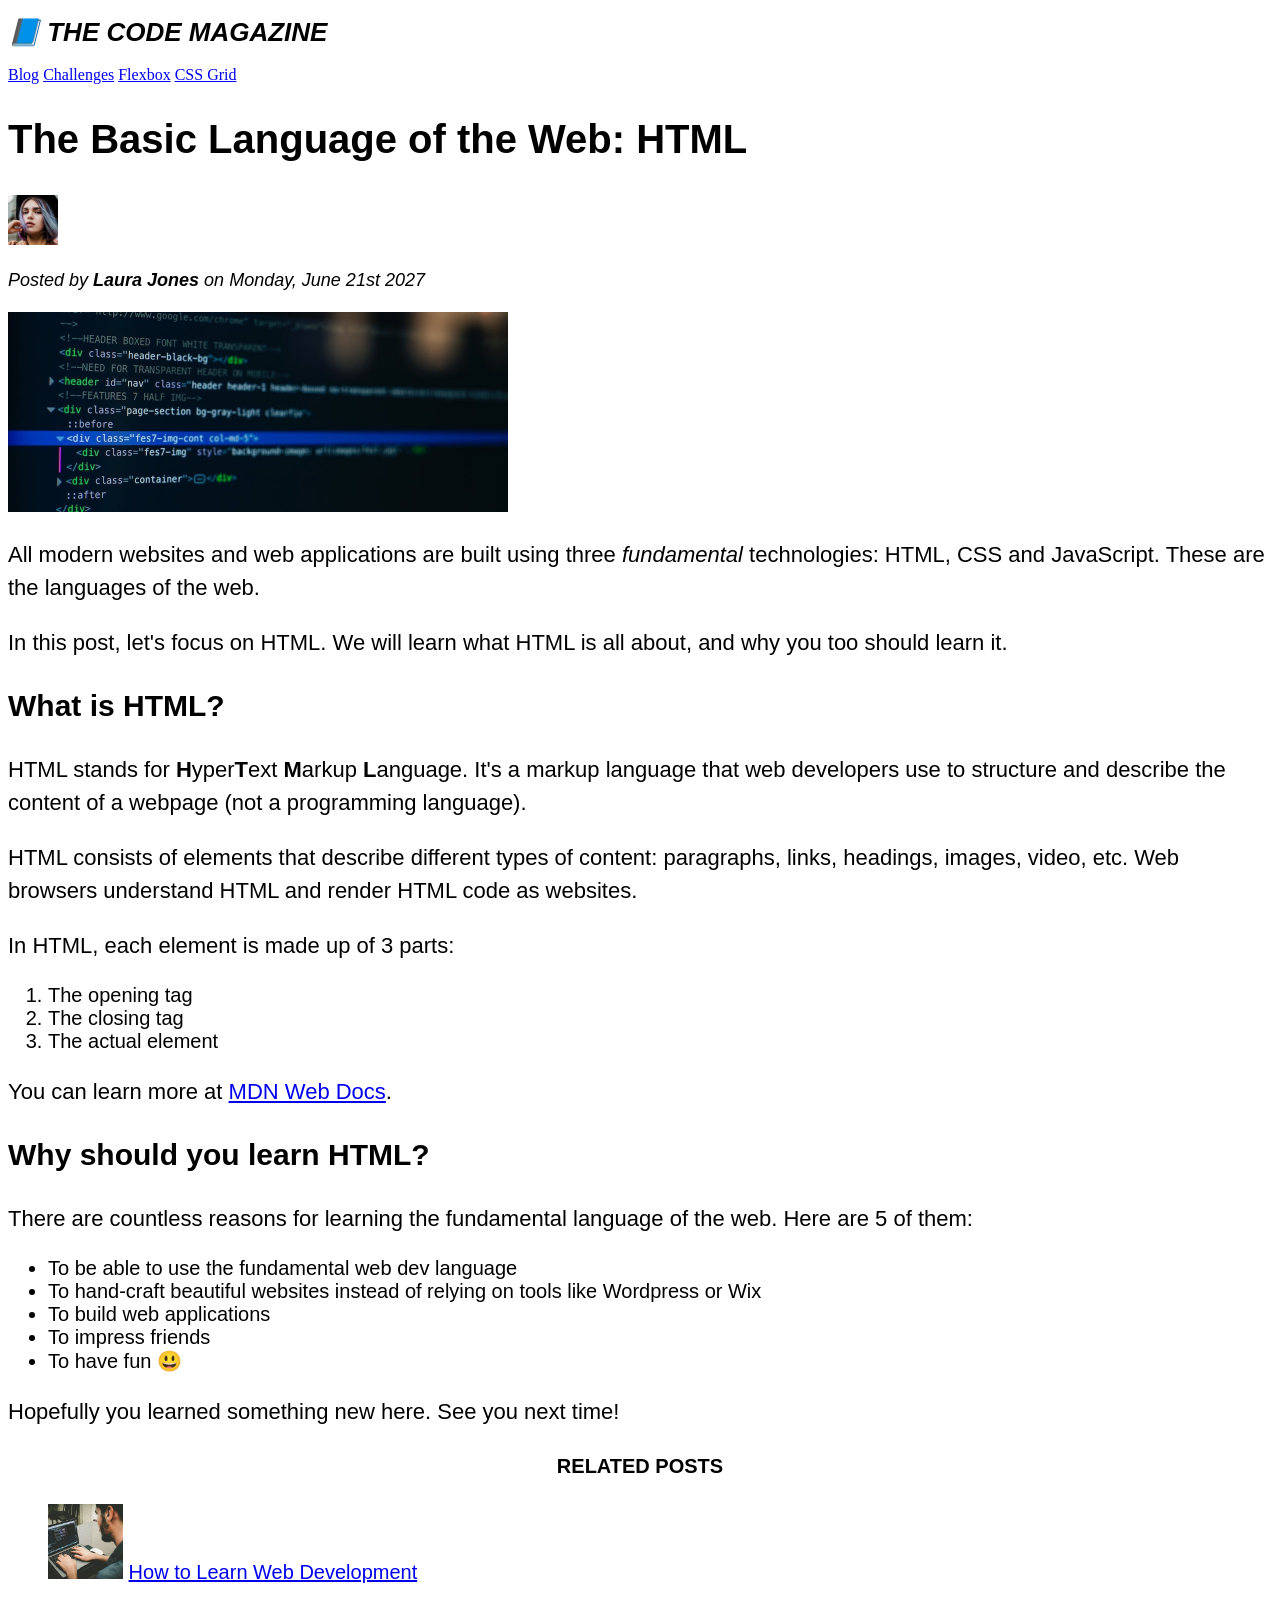
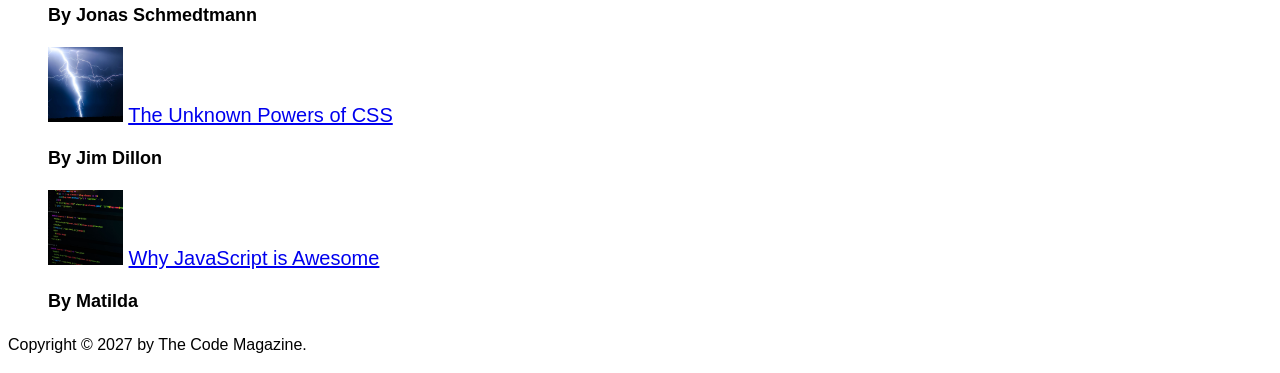
==== 03_CSS_Fundamentals/index.html @ a9c7b383 "Finished classes and id selectors" ====
<!DOCTYPE html>
<html lang="en">
    <head>
        <meta charset="UTF-8" />
        <title>The Basic Language of the Web: HTML</title>
    </head>

    <link rel="stylesheet" href="style.css" />

    <body>
        <header>
            <h1>📘 The Code Magazine</h1>

            <nav>
                <a href="blog.html">Blog</a>
                <a href="#">Challenges</a>
                <a href="#">Flexbox</a>
                <a href="#">CSS Grid</a>
            </nav>
        </header>

        <article>
            <header>
                <h2>The Basic Language of the Web: HTML</h2>

                <img
                    src="img/laura-jones.jpg"
                    alt="Headshot of Laura Jones"
                    height="50"
                    width="50"
                />

                <p id="author">
                    Posted by <strong>Laura Jones</strong> on Monday, June 21st
                    2027
                </p>

                <img
                    src="img/post-img.jpg"
                    alt="HTML code on a screen"
                    width="500"
                    height="200"
                />
            </header>

            <p>
                All modern websites and web applications are built using three
                <em>fundamental</em>
                technologies: HTML, CSS and JavaScript. These are the languages
                of the web.
            </p>

            <p>
                In this post, let's focus on HTML. We will learn what HTML is
                all about, and why you too should learn it.
            </p>

            <h3>What is HTML?</h3>
            <p>
                HTML stands for <strong>H</strong>yper<strong>T</strong>ext
                <strong>M</strong>arkup <strong>L</strong>anguage. It's a markup
                language that web developers use to structure and describe the
                content of a webpage (not a programming language).
            </p>
            <p>
                HTML consists of elements that describe different types of
                content: paragraphs, links, headings, images, video, etc. Web
                browsers understand HTML and render HTML code as websites.
            </p>
            <p>In HTML, each element is made up of 3 parts:</p>

            <ol>
                <li>The opening tag</li>
                <li>The closing tag</li>
                <li>The actual element</li>
            </ol>

            <p>
                You can learn more at
                <a
                    href="https://developer.mozilla.org/en-US/docs/Web/HTML"
                    target="_blank"
                    >MDN Web Docs</a
                >.
            </p>

            <h3>Why should you learn HTML?</h3>

            <p>
                There are countless reasons for learning the fundamental
                language of the web. Here are 5 of them:
            </p>

            <ul>
                <li>To be able to use the fundamental web dev language</li>
                <li>
                    To hand-craft beautiful websites instead of relying on tools
                    like Wordpress or Wix
                </li>
                <li>To build web applications</li>
                <li>To impress friends</li>
                <li>To have fun 😃</li>
            </ul>

            <p>Hopefully you learned something new here. See you next time!</p>
        </article>

        <aside>
            <h4>Related posts</h4>

            <ul class="related">
                <li>
                    <img
                        src="img/related-1.jpg"
                        alt="Person programming"
                        width="75"
                        height="75"
                    />
                    <a href="#">How to Learn Web Development</a>
                    <p class="related-author">By Jonas Schmedtmann</p>
                </li>
                <li>
                    <img
                        src="img/related-2.jpg"
                        alt="Lightning"
                        width="75"
                        height="75"
                    />
                    <a href="#">The Unknown Powers of CSS</a>
                    <p class="related-author">By Jim Dillon</p>
                </li>
                <li>
                    <img
                        src="img/related-3.jpg"
                        alt="JavaScript code on a screen"
                        width="75"
                        height="75"
                    />
                    <a href="#">Why JavaScript is Awesome</a>
                    <p class="related-author">By Matilda</p>
                </li>
            </ul>
        </aside>

        <footer>
            <p id="copy-right">Copyright &copy; 2027 by The Code Magazine.</p>
        </footer>
    </body>
</html>
---- 03_CSS_Fundamentals/style.css ----
h1,
h2,
h3,
h4,
p,
li {
    font-family: sans-serif;
}

h1 {
    font-size: 26px;
    text-transform: uppercase;
    font-style: italic;
}

h2 {
    font-size: 40px;
}

h3 {
    font-size: 30px;
}

h4 {
    font-size: 20px;
    text-transform: uppercase;
    text-align: center;
}

p {
    font-size: 22px;
    line-height: 1.5;
}

li {
    font-size: 20px;
}

/* footer p {
    font-size: 16px;
} */

#author {
    font-style: italic;
    font-size: 18px;
}

#copy-right {
    font-size: 16px;
}

.related-author {
    font-size: 18px;
    font-weight: bold;
}

.related {
    list-style: none;
}
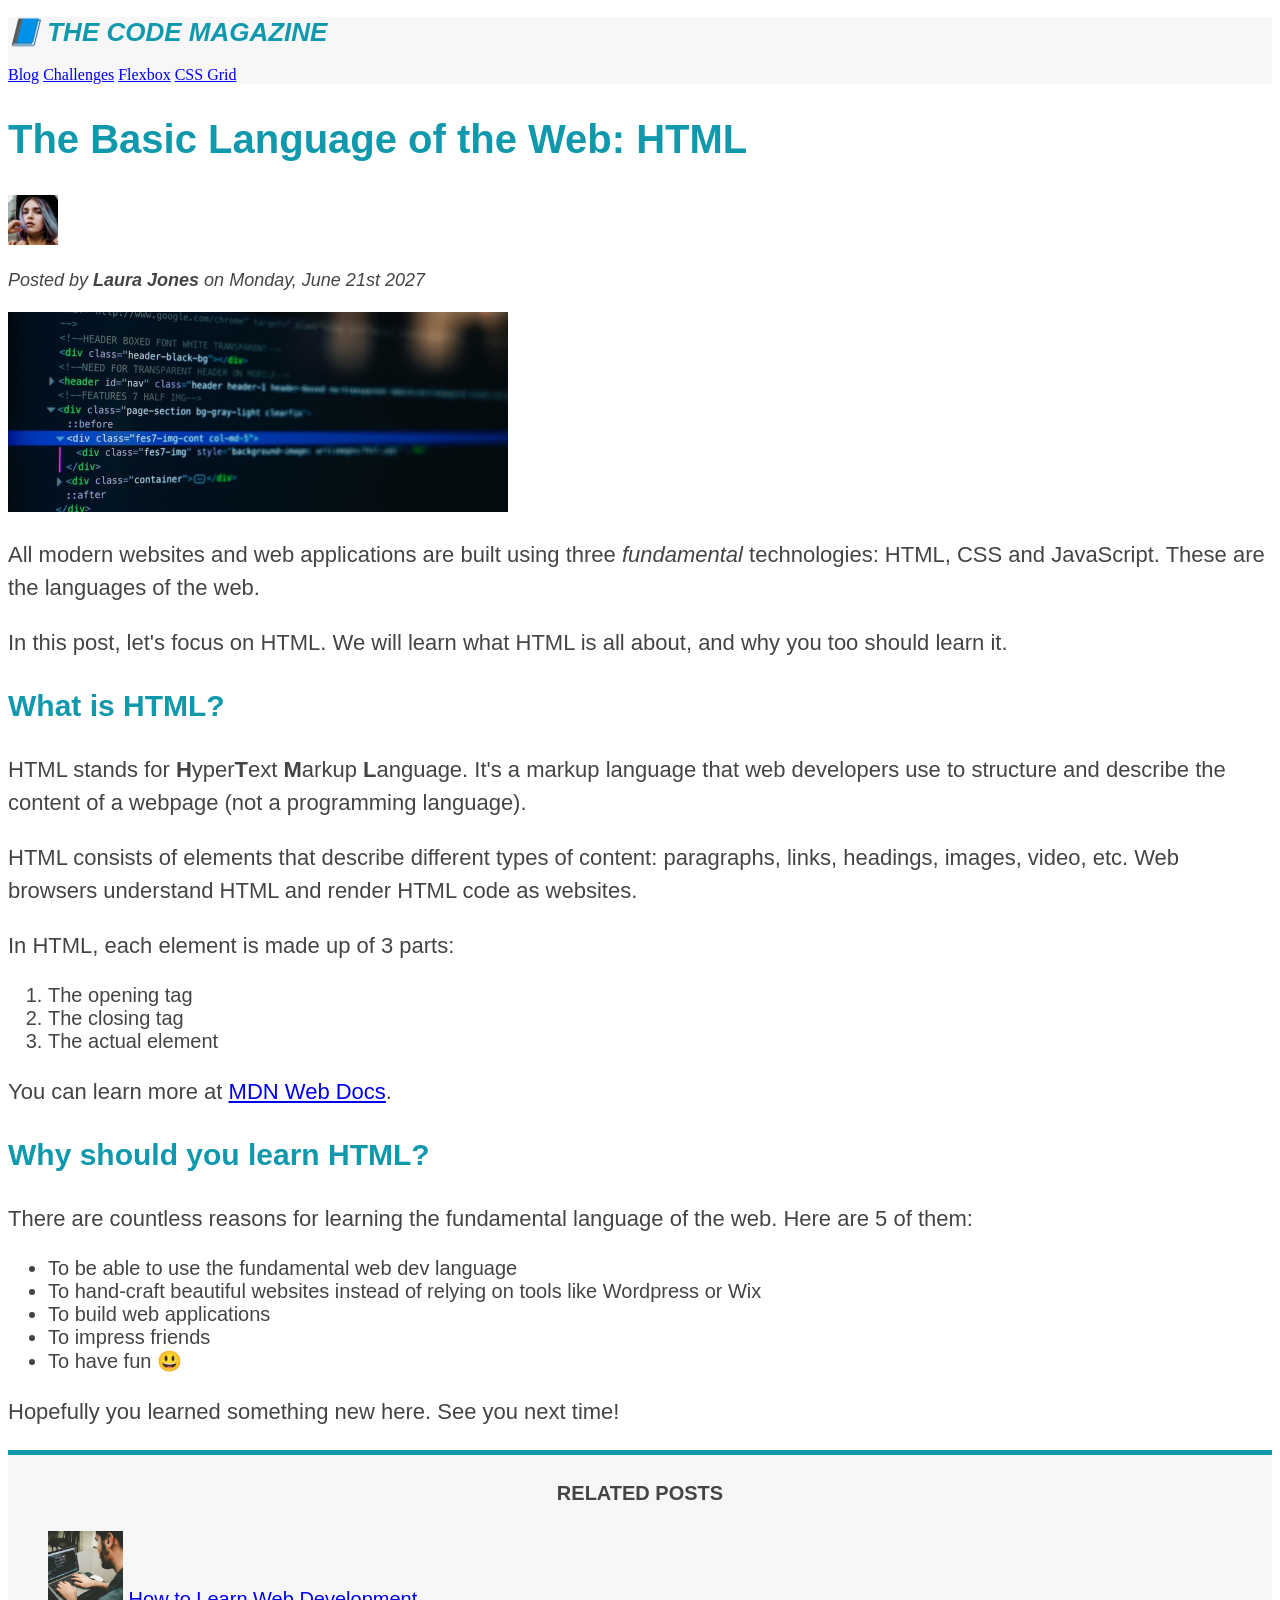
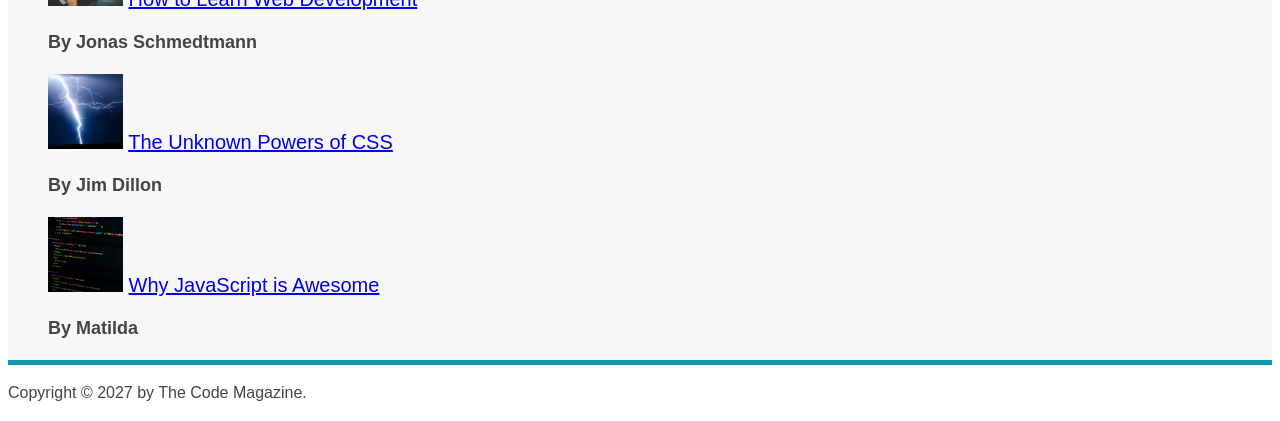
==== commit 7d785c40: "Finished Colors" ====
--- a/03_CSS_Fundamentals/index.html
+++ b/03_CSS_Fundamentals/index.html
@@ -8,7 +8,7 @@
     <link rel="stylesheet" href="style.css" />
 
     <body>
-        <header>
+        <header class="main-header">
             <h1>📘 The Code Magazine</h1>
 
             <nav>
--- a/03_CSS_Fundamentals/style.css
+++ b/03_CSS_Fundamentals/style.css
@@ -5,6 +5,13 @@
 p,
 li {
     font-family: sans-serif;
+    color: #444;
+}
+
+h1,
+h2,
+h3 {
+    color: #1098ad;
 }
 
 h1 {
@@ -57,3 +64,13 @@
 .related {
     list-style: none;
 }
+
+.main-header {
+    background-color: #f7f7f7;
+}
+
+aside {
+    background-color: #f7f7f7;
+    border-top: 5px solid #1098ad;
+    border-bottom: 5px solid #1098ad;
+}
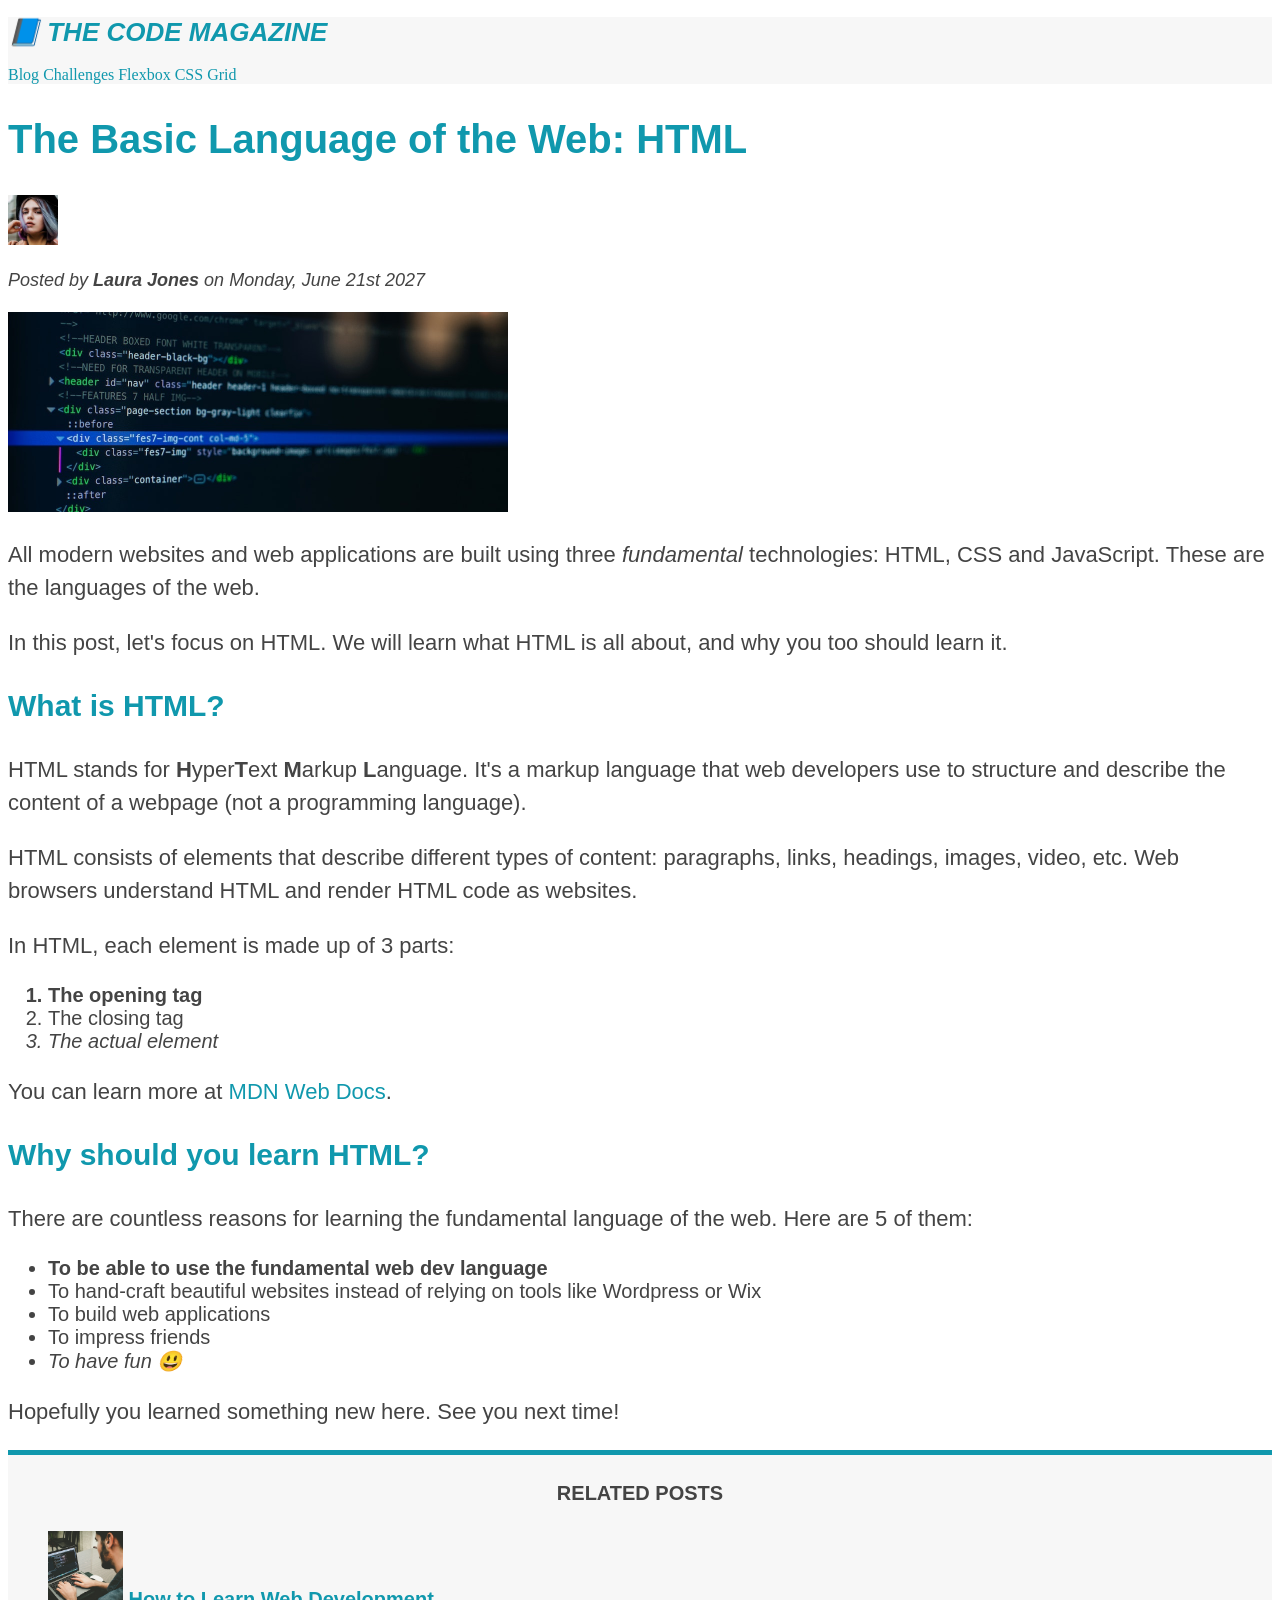
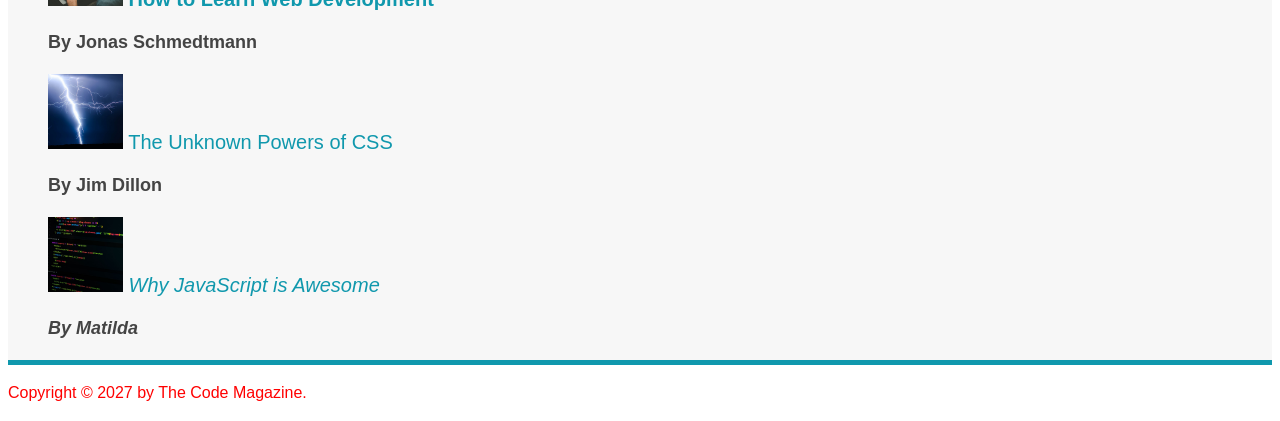
==== commit 90df39a7: "Finished Conflicting selectors" ====
--- a/03_CSS_Fundamentals/index.html
+++ b/03_CSS_Fundamentals/index.html
@@ -143,7 +143,9 @@
         </aside>
 
         <footer>
-            <p id="copy-right">Copyright &copy; 2027 by The Code Magazine.</p>
+            <p id="copy-right" class="copy-right text">
+                Copyright &copy; 2027 by The Code Magazine.
+            </p>
         </footer>
     </body>
 </html>
--- a/03_CSS_Fundamentals/style.css
+++ b/03_CSS_Fundamentals/style.css
@@ -74,3 +74,55 @@
     border-top: 5px solid #1098ad;
     border-bottom: 5px solid #1098ad;
 }
+
+li:first-child {
+    font-weight: bold;
+}
+
+li:last-child {
+    font-style: italic;
+}
+
+/* li:nth-child(2) {
+    color: red;
+} */
+
+/* Misconception: This wont work because p is not the first child of article */
+article p:first-child {
+    color: red;
+}
+
+/* Styling Links */
+a:link {
+    color: #1098ad;
+    text-decoration: none;
+}
+
+a:visited {
+    color: #1098ad;
+}
+
+a:hover {
+    color: orangered;
+    font-weight: bold;
+    text-decoration: underline orangered;
+}
+
+a:active {
+    font-style: italic;
+}
+
+/* Resolving Conflicts */
+#copy-right {
+    color: red;
+}
+.copy-right {
+    color: blue;
+}
+.text {
+    color: yellow;
+}
+
+footer p {
+    color: green;
+}
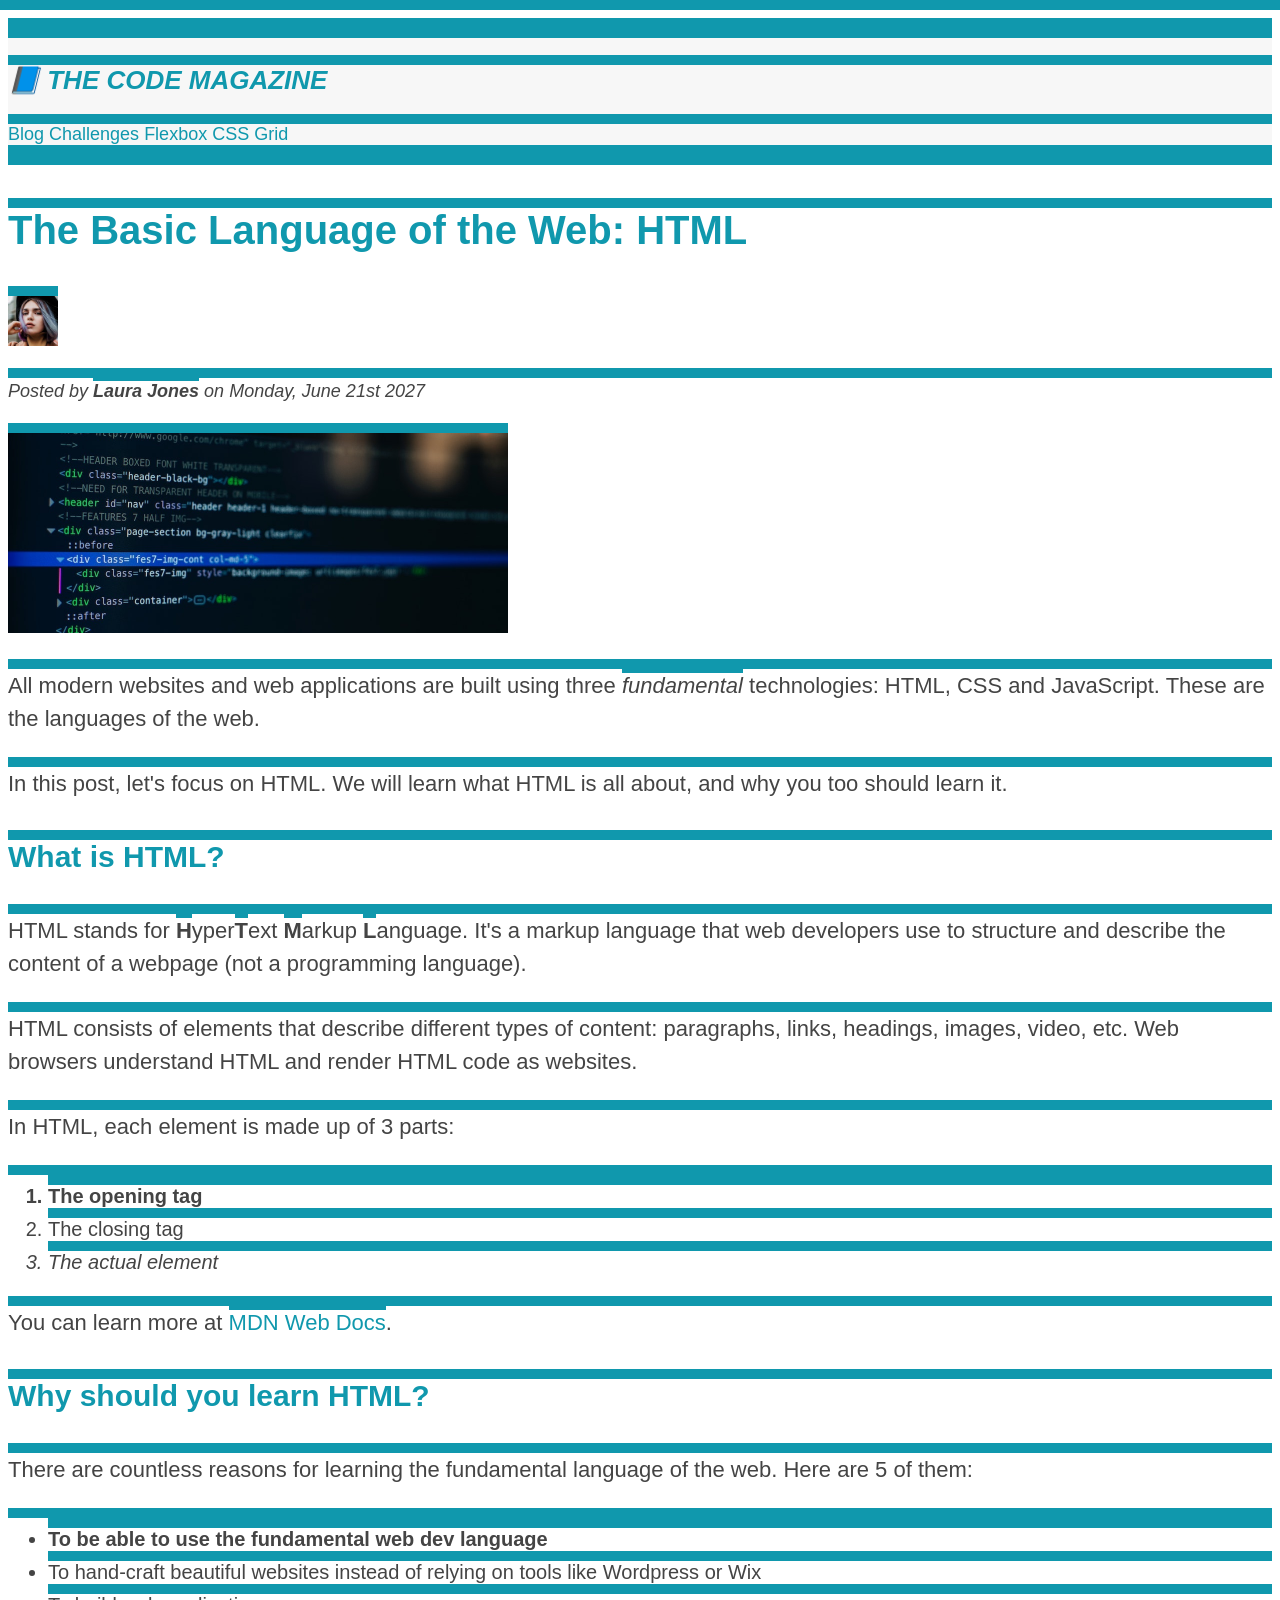
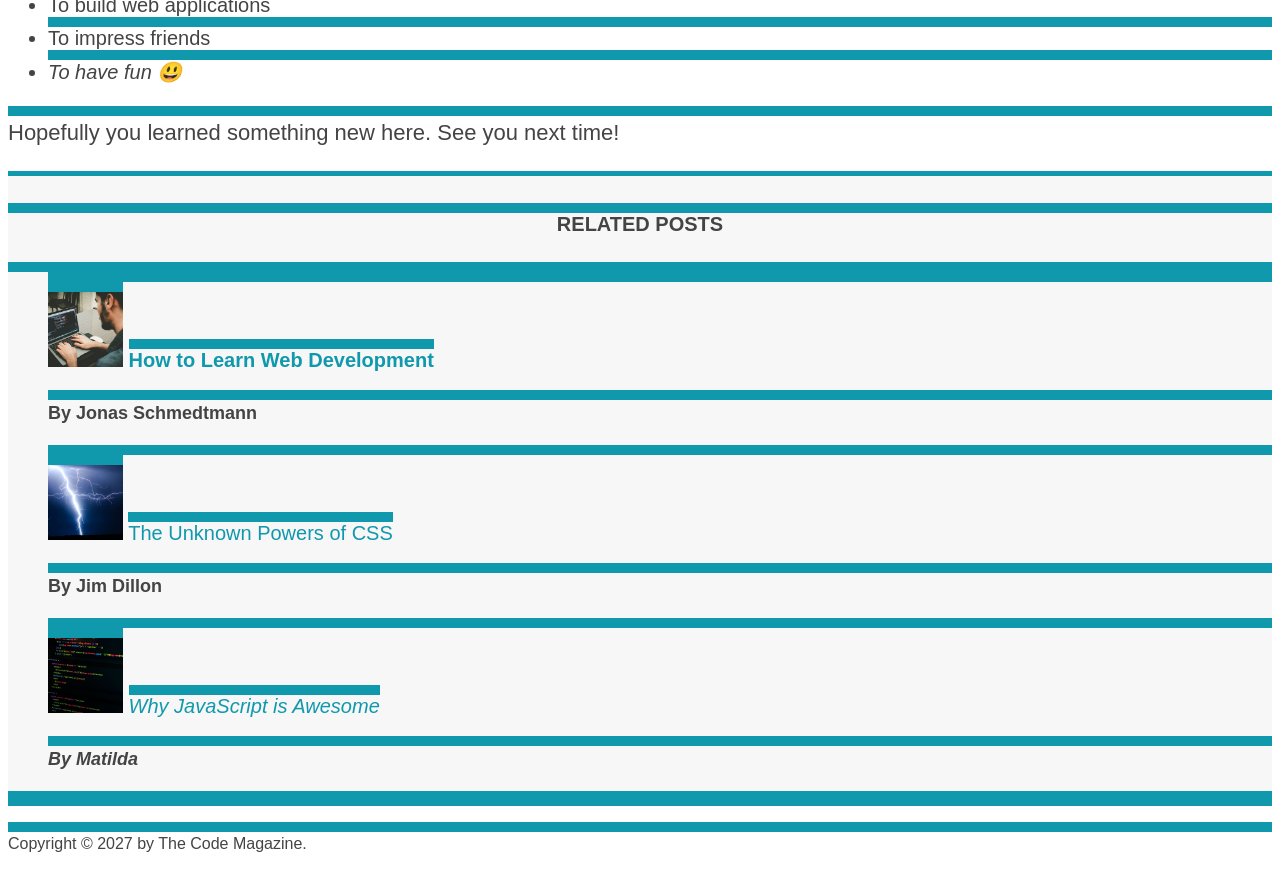
==== commit dda1e5e9: "Finished inheritance" ====
--- a/03_CSS_Fundamentals/index.html
+++ b/03_CSS_Fundamentals/index.html
@@ -12,6 +12,7 @@
             <h1>📘 The Code Magazine</h1>
 
             <nav>
+                <!-- <strong>This is the navigation</strong> -->
                 <a href="blog.html">Blog</a>
                 <a href="#">Challenges</a>
                 <a href="#">Flexbox</a>
--- a/03_CSS_Fundamentals/style.css
+++ b/03_CSS_Fundamentals/style.css
@@ -1,11 +1,11 @@
-h1,
-h2,
-h3,
-h4,
-p,
-li {
+* {
+    border-top: 10px solid #1098ad;
+}
+
+body {
+    color: #444;
     font-family: sans-serif;
-    color: #444;
+    border-top: 10px solid #1098ad;
 }
 
 h1,
@@ -113,7 +113,7 @@
 }
 
 /* Resolving Conflicts */
-#copy-right {
+/* #copy-right {
     color: red;
 }
 .copy-right {
@@ -124,5 +124,14 @@
 }
 
 footer p {
-    color: green;
+    color: green !important;
+} */
+
+/* nav a:link,
+nav p {
+    font-size: 18px;
+} */
+
+nav {
+    font-size: 18px;
 }
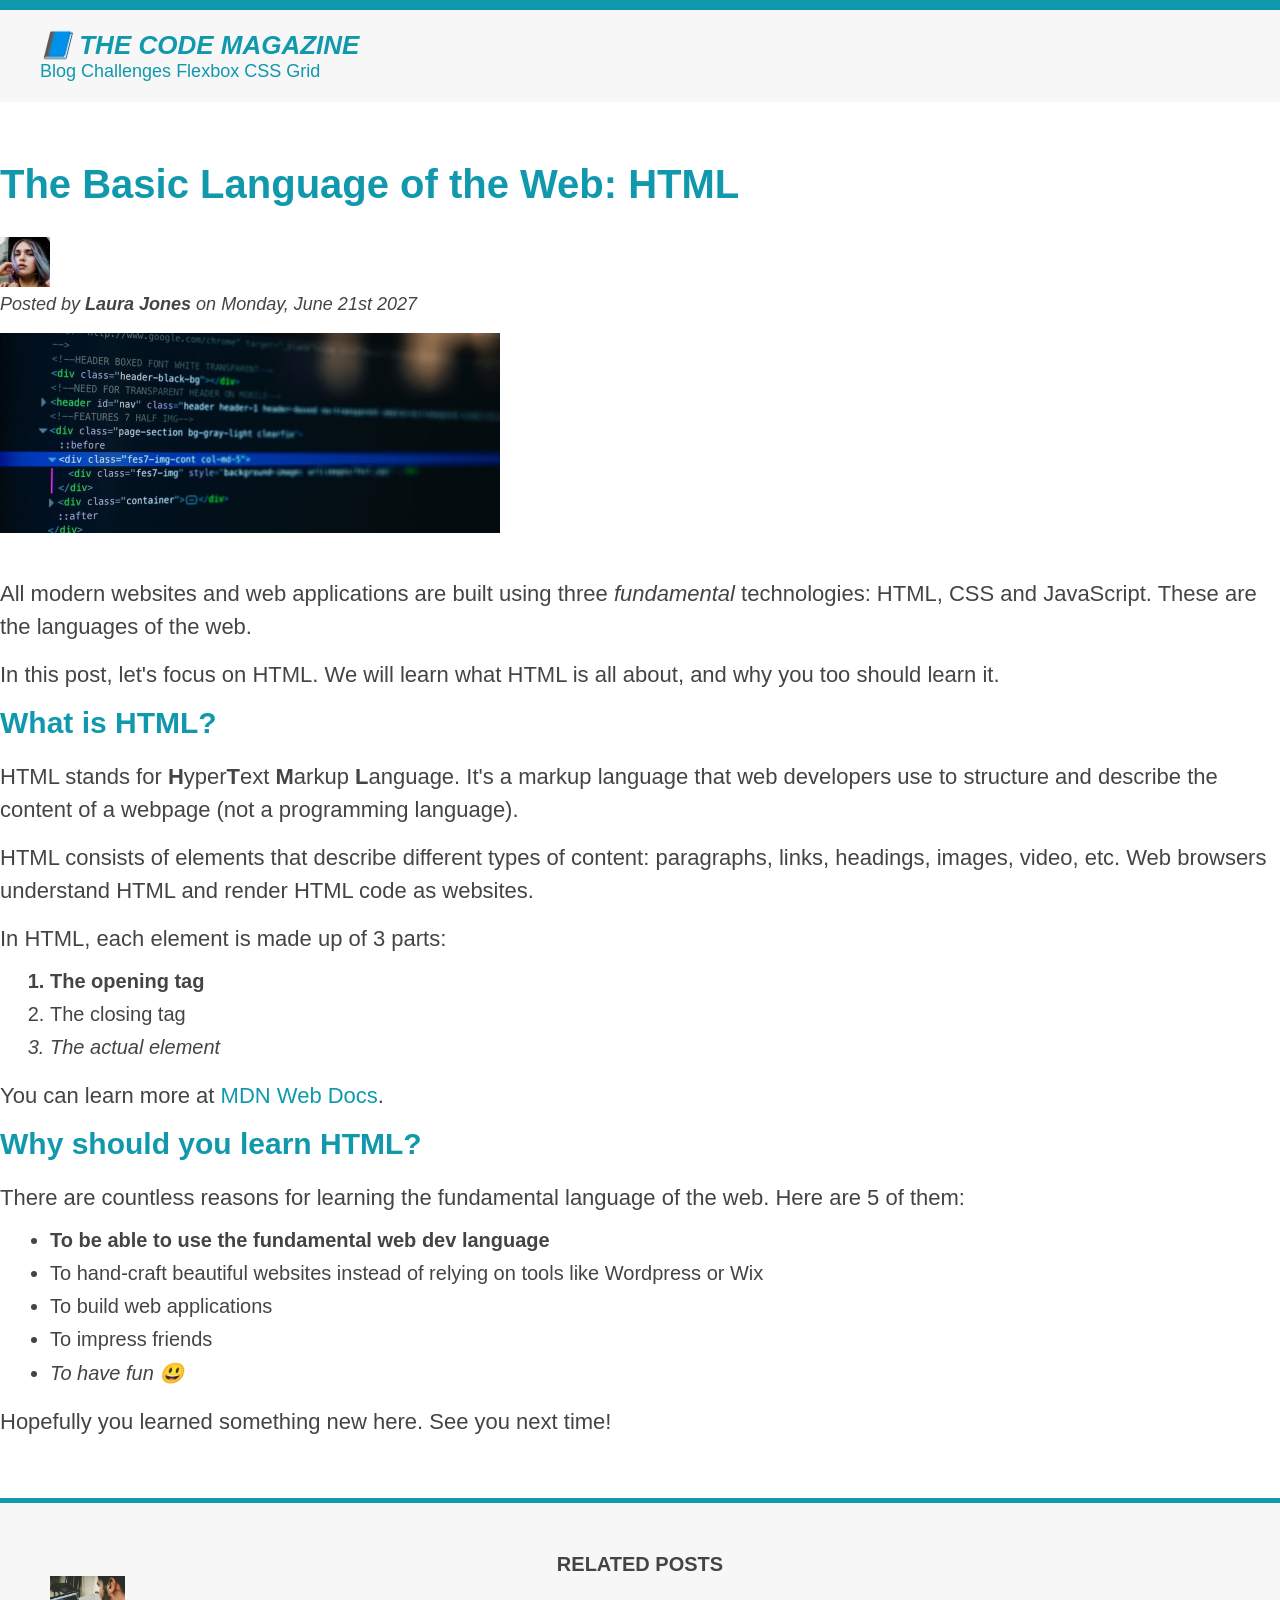
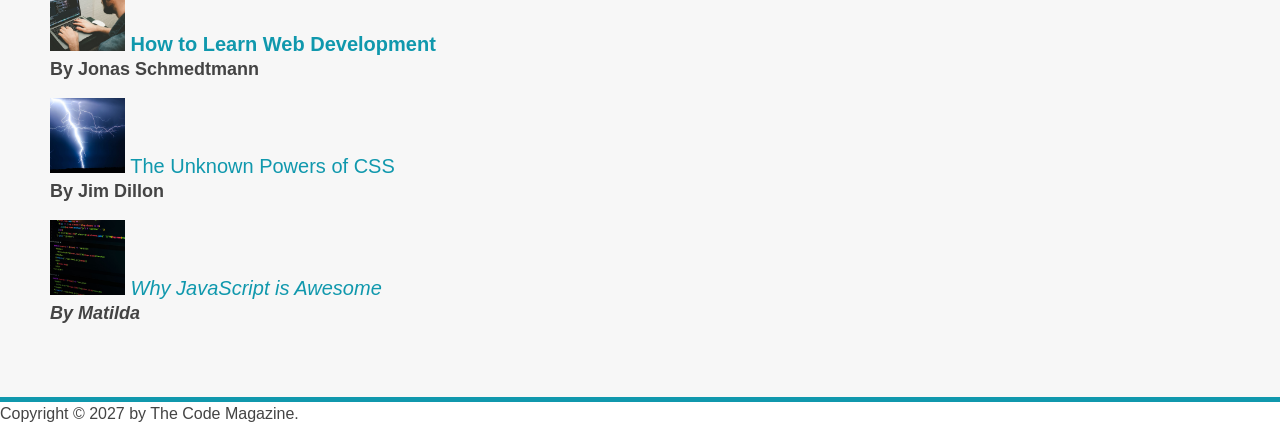
==== commit 2fd6b91d: "Formatted page - margins and paddings" ====
--- a/03_CSS_Fundamentals/index.html
+++ b/03_CSS_Fundamentals/index.html
@@ -21,7 +21,7 @@
         </header>
 
         <article>
-            <header>
+            <header class="post-header">
                 <h2>The Basic Language of the Web: HTML</h2>
 
                 <img
--- a/03_CSS_Fundamentals/style.css
+++ b/03_CSS_Fundamentals/style.css
@@ -1,11 +1,38 @@
 * {
-    border-top: 10px solid #1098ad;
+    /* border-top: 10px solid #1098ad; */
+    margin: 0;
+    padding: 0;
 }
 
 body {
     color: #444;
     font-family: sans-serif;
     border-top: 10px solid #1098ad;
+}
+
+.main-header {
+    background-color: #f7f7f7;
+    padding: 20px 40px;
+    margin-bottom: 60px;
+}
+
+nav {
+    font-size: 18px;
+}
+
+article {
+    margin-bottom: 60px;
+}
+
+.post-header {
+    margin-bottom: 40px;
+}
+
+aside {
+    background-color: #f7f7f7;
+    border-top: 5px solid #1098ad;
+    border-bottom: 5px solid #1098ad;
+    padding: 50px 0;
 }
 
 h1,
@@ -22,10 +49,12 @@
 
 h2 {
     font-size: 40px;
+    margin-bottom: 30px;
 }
 
 h3 {
     font-size: 30px;
+    margin-bottom: 20px;
 }
 
 h4 {
@@ -37,10 +66,22 @@
 p {
     font-size: 22px;
     line-height: 1.5;
+    margin-bottom: 15px;
+}
+
+ul,
+ol {
+    margin-left: 50px;
+    margin-bottom: 20px;
 }
 
 li {
     font-size: 20px;
+    margin-bottom: 10px;
+}
+
+li:last-child {
+    margin-bottom: 0;
 }
 
 /* footer p {
@@ -63,16 +104,6 @@
 
 .related {
     list-style: none;
-}
-
-.main-header {
-    background-color: #f7f7f7;
-}
-
-aside {
-    background-color: #f7f7f7;
-    border-top: 5px solid #1098ad;
-    border-bottom: 5px solid #1098ad;
 }
 
 li:first-child {
@@ -131,7 +162,3 @@
 nav p {
     font-size: 18px;
 } */
-
-nav {
-    font-size: 18px;
-}
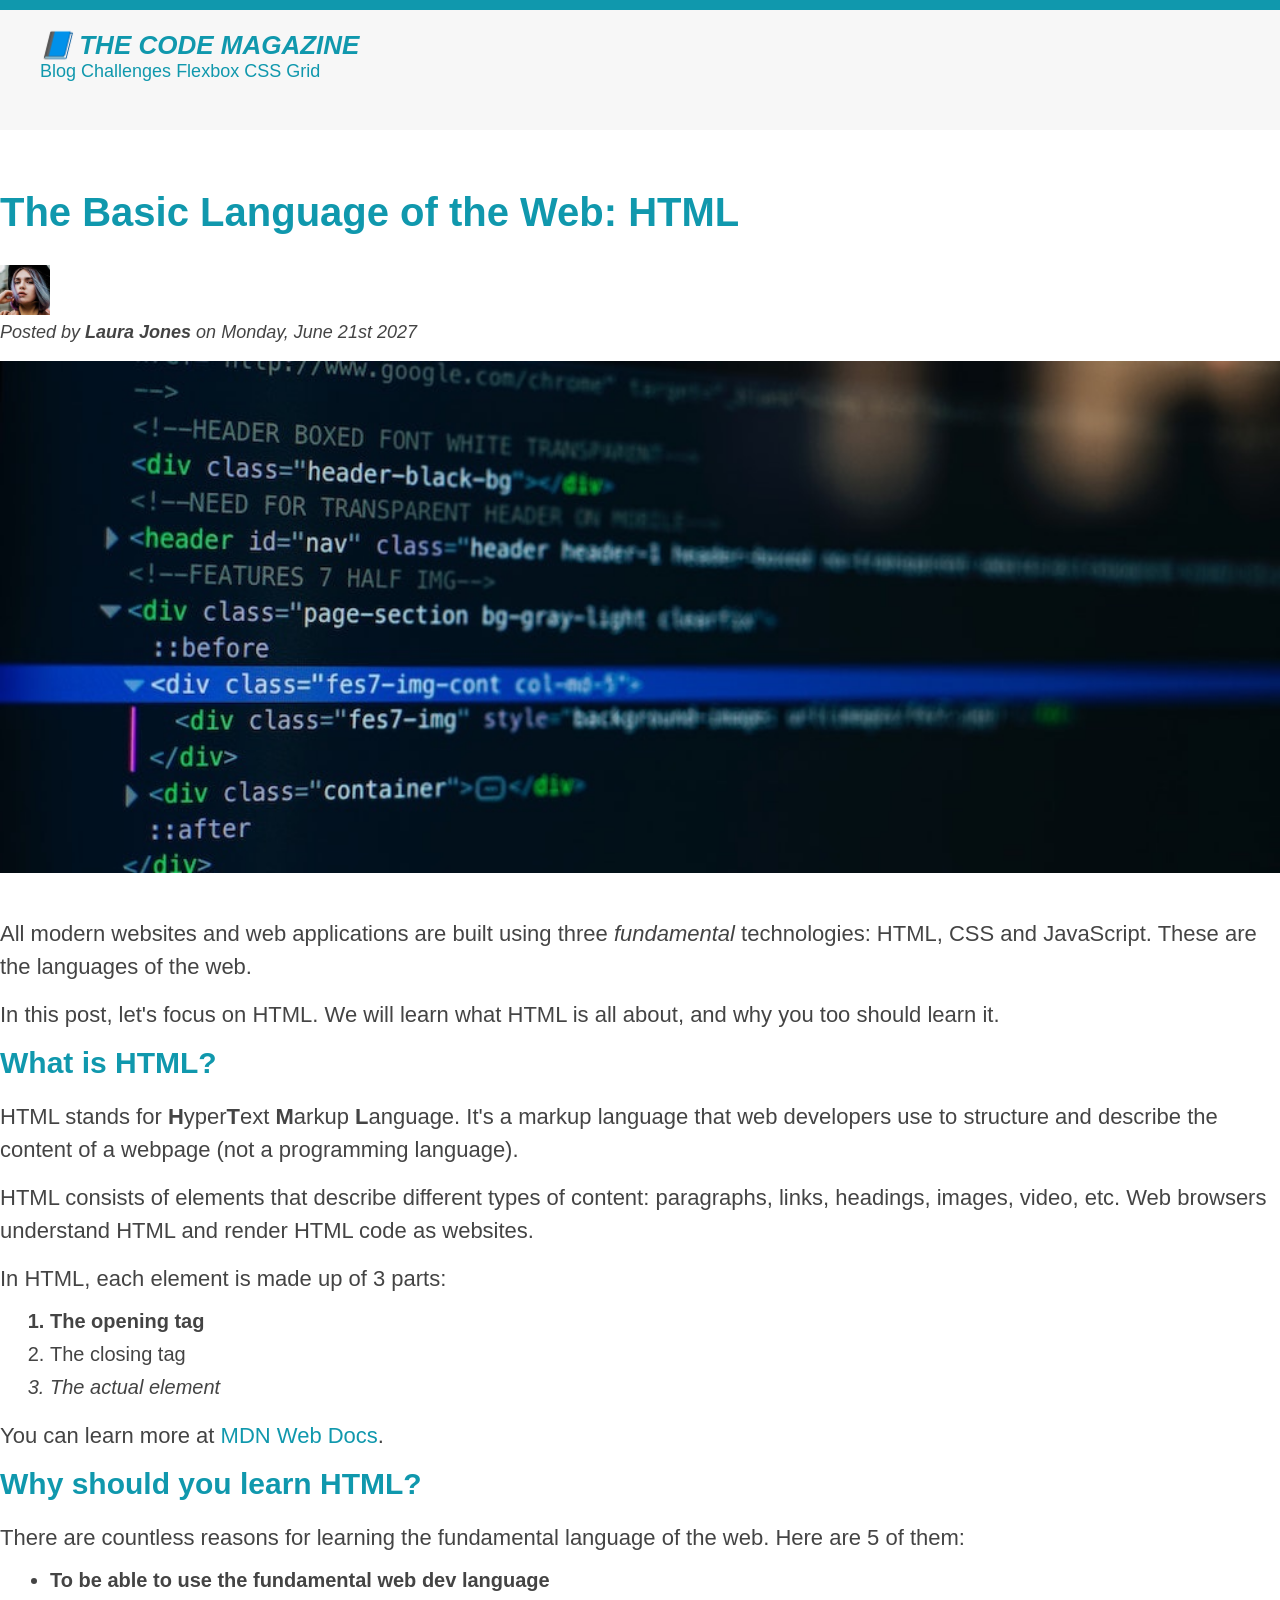
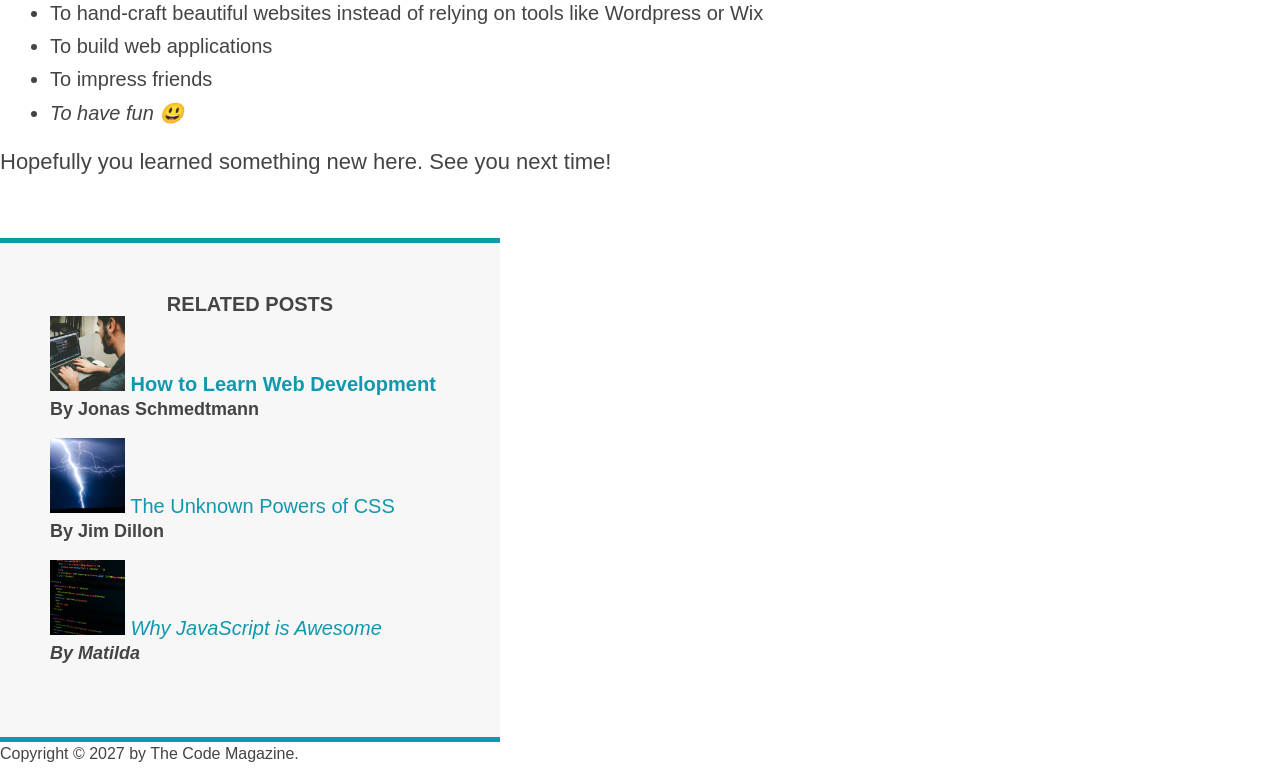
==== commit e14d3998: "Finished setting height and width" ====
--- a/03_CSS_Fundamentals/index.html
+++ b/03_CSS_Fundamentals/index.html
@@ -41,6 +41,7 @@
                     alt="HTML code on a screen"
                     width="500"
                     height="200"
+                    class="post-img"
                 />
             </header>
 
--- a/03_CSS_Fundamentals/style.css
+++ b/03_CSS_Fundamentals/style.css
@@ -14,6 +14,7 @@
     background-color: #f7f7f7;
     padding: 20px 40px;
     margin-bottom: 60px;
+    height: 80px;
 }
 
 nav {
@@ -33,6 +34,7 @@
     border-top: 5px solid #1098ad;
     border-bottom: 5px solid #1098ad;
     padding: 50px 0;
+    width: 500px;
 }
 
 h1,
@@ -143,6 +145,11 @@
     font-style: italic;
 }
 
+.post-img {
+    width: 100%;
+    height: auto;
+}
+
 /* Resolving Conflicts */
 /* #copy-right {
     color: red;
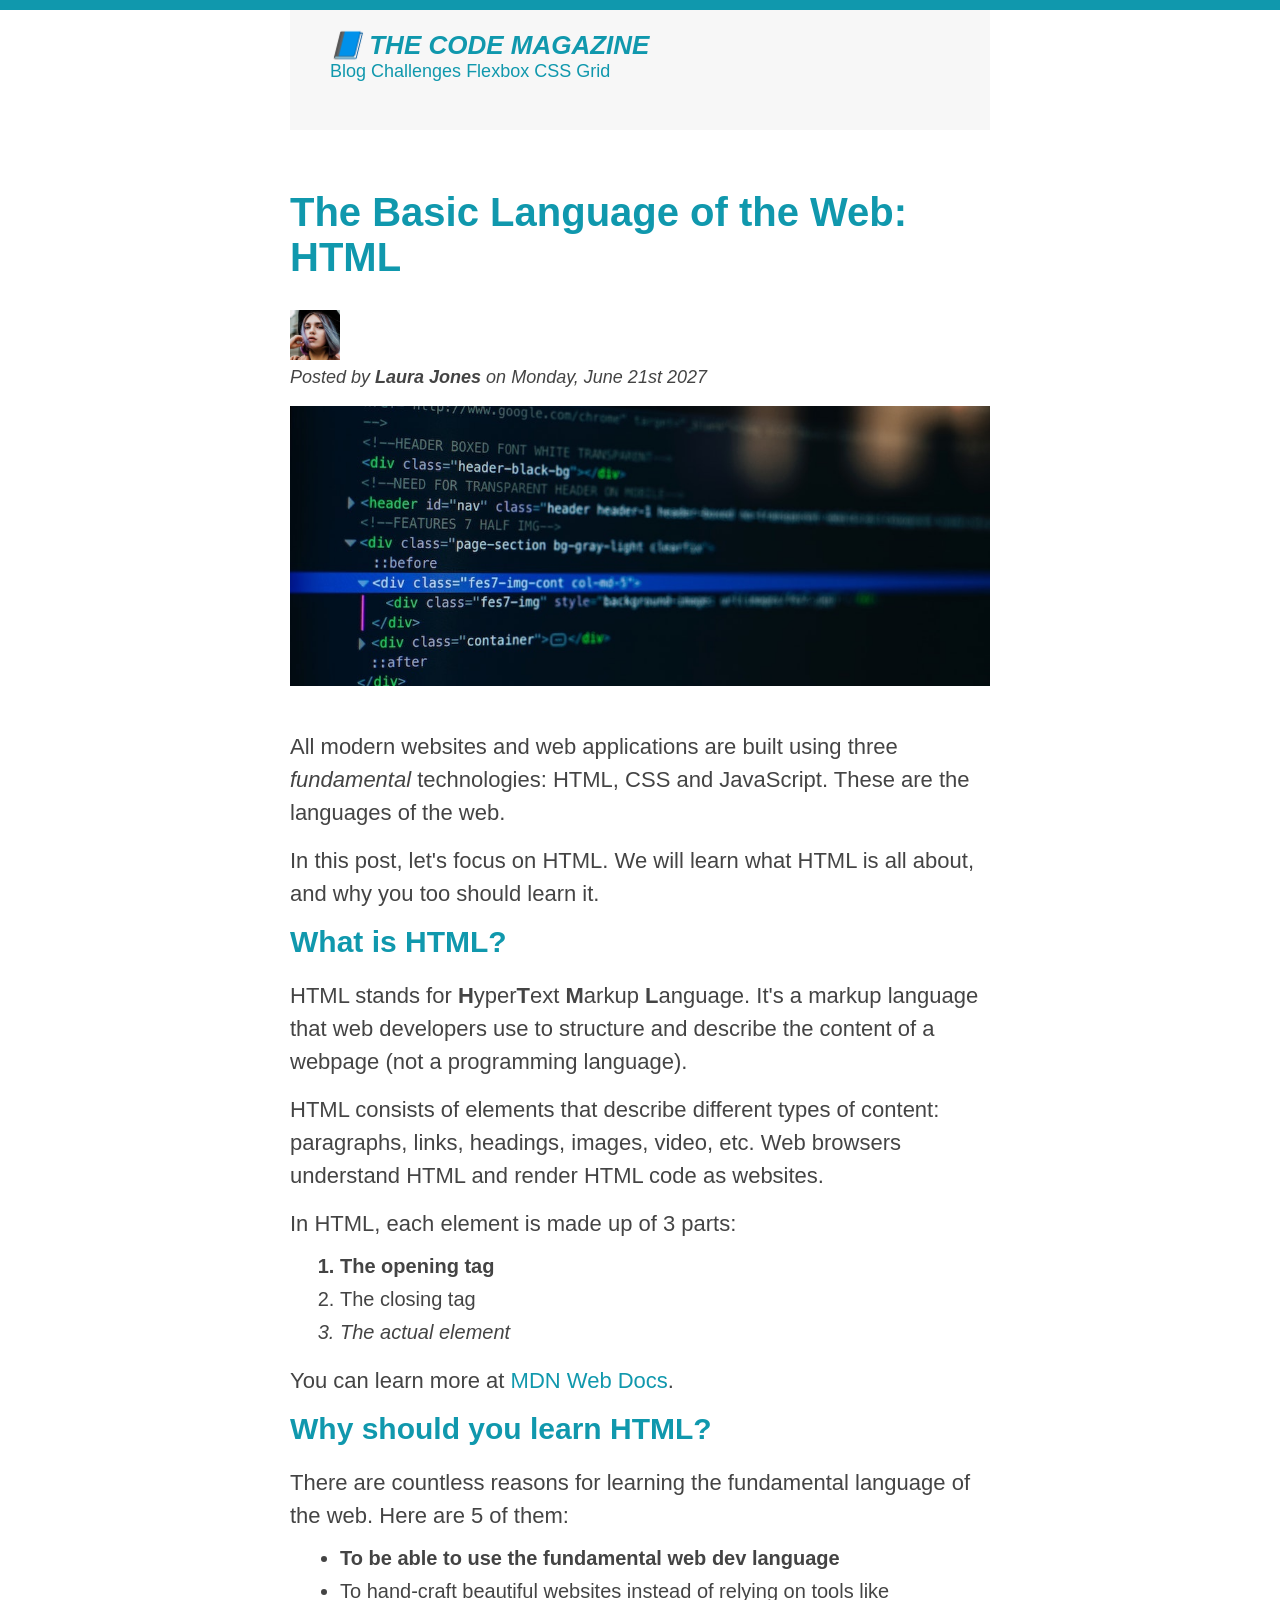
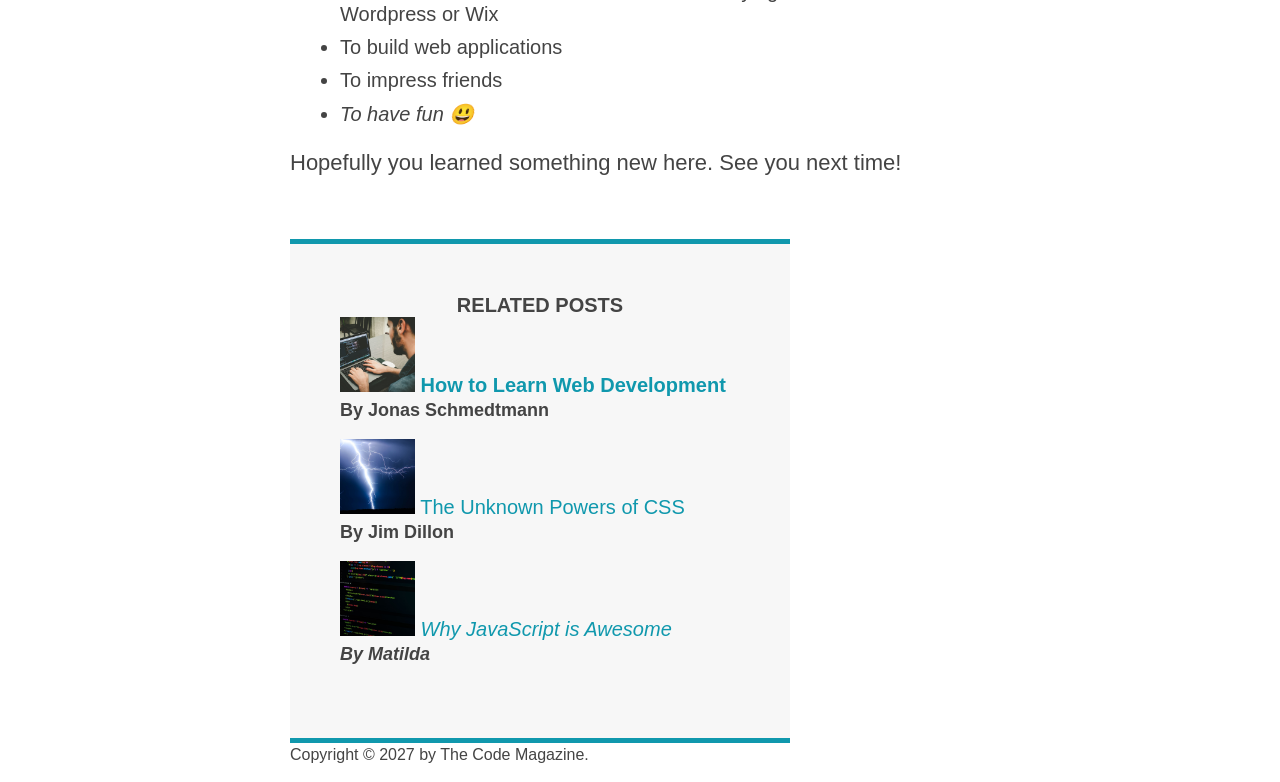
==== commit d20e4c0f: "Finished centering the page" ====
--- a/03_CSS_Fundamentals/index.html
+++ b/03_CSS_Fundamentals/index.html
@@ -8,146 +8,153 @@
     <link rel="stylesheet" href="style.css" />
 
     <body>
-        <header class="main-header">
-            <h1>📘 The Code Magazine</h1>
+        <div class="container">
+            <header class="main-header">
+                <h1>📘 The Code Magazine</h1>
 
-            <nav>
-                <!-- <strong>This is the navigation</strong> -->
-                <a href="blog.html">Blog</a>
-                <a href="#">Challenges</a>
-                <a href="#">Flexbox</a>
-                <a href="#">CSS Grid</a>
-            </nav>
-        </header>
+                <nav>
+                    <!-- <strong>This is the navigation</strong> -->
+                    <a href="blog.html">Blog</a>
+                    <a href="#">Challenges</a>
+                    <a href="#">Flexbox</a>
+                    <a href="#">CSS Grid</a>
+                </nav>
+            </header>
 
-        <article>
-            <header class="post-header">
-                <h2>The Basic Language of the Web: HTML</h2>
+            <article>
+                <header class="post-header">
+                    <h2>The Basic Language of the Web: HTML</h2>
 
-                <img
-                    src="img/laura-jones.jpg"
-                    alt="Headshot of Laura Jones"
-                    height="50"
-                    width="50"
-                />
+                    <img
+                        src="img/laura-jones.jpg"
+                        alt="Headshot of Laura Jones"
+                        height="50"
+                        width="50"
+                    />
 
-                <p id="author">
-                    Posted by <strong>Laura Jones</strong> on Monday, June 21st
-                    2027
+                    <p id="author">
+                        Posted by <strong>Laura Jones</strong> on Monday, June
+                        21st 2027
+                    </p>
+
+                    <img
+                        src="img/post-img.jpg"
+                        alt="HTML code on a screen"
+                        width="500"
+                        height="200"
+                        class="post-img"
+                    />
+                </header>
+
+                <p>
+                    All modern websites and web applications are built using
+                    three
+                    <em>fundamental</em>
+                    technologies: HTML, CSS and JavaScript. These are the
+                    languages of the web.
                 </p>
 
-                <img
-                    src="img/post-img.jpg"
-                    alt="HTML code on a screen"
-                    width="500"
-                    height="200"
-                    class="post-img"
-                />
-            </header>
+                <p>
+                    In this post, let's focus on HTML. We will learn what HTML
+                    is all about, and why you too should learn it.
+                </p>
 
-            <p>
-                All modern websites and web applications are built using three
-                <em>fundamental</em>
-                technologies: HTML, CSS and JavaScript. These are the languages
-                of the web.
-            </p>
+                <h3>What is HTML?</h3>
+                <p>
+                    HTML stands for <strong>H</strong>yper<strong>T</strong>ext
+                    <strong>M</strong>arkup <strong>L</strong>anguage. It's a
+                    markup language that web developers use to structure and
+                    describe the content of a webpage (not a programming
+                    language).
+                </p>
+                <p>
+                    HTML consists of elements that describe different types of
+                    content: paragraphs, links, headings, images, video, etc.
+                    Web browsers understand HTML and render HTML code as
+                    websites.
+                </p>
+                <p>In HTML, each element is made up of 3 parts:</p>
 
-            <p>
-                In this post, let's focus on HTML. We will learn what HTML is
-                all about, and why you too should learn it.
-            </p>
+                <ol>
+                    <li>The opening tag</li>
+                    <li>The closing tag</li>
+                    <li>The actual element</li>
+                </ol>
 
-            <h3>What is HTML?</h3>
-            <p>
-                HTML stands for <strong>H</strong>yper<strong>T</strong>ext
-                <strong>M</strong>arkup <strong>L</strong>anguage. It's a markup
-                language that web developers use to structure and describe the
-                content of a webpage (not a programming language).
-            </p>
-            <p>
-                HTML consists of elements that describe different types of
-                content: paragraphs, links, headings, images, video, etc. Web
-                browsers understand HTML and render HTML code as websites.
-            </p>
-            <p>In HTML, each element is made up of 3 parts:</p>
+                <p>
+                    You can learn more at
+                    <a
+                        href="https://developer.mozilla.org/en-US/docs/Web/HTML"
+                        target="_blank"
+                        >MDN Web Docs</a
+                    >.
+                </p>
 
-            <ol>
-                <li>The opening tag</li>
-                <li>The closing tag</li>
-                <li>The actual element</li>
-            </ol>
+                <h3>Why should you learn HTML?</h3>
 
-            <p>
-                You can learn more at
-                <a
-                    href="https://developer.mozilla.org/en-US/docs/Web/HTML"
-                    target="_blank"
-                    >MDN Web Docs</a
-                >.
-            </p>
+                <p>
+                    There are countless reasons for learning the fundamental
+                    language of the web. Here are 5 of them:
+                </p>
 
-            <h3>Why should you learn HTML?</h3>
+                <ul>
+                    <li>To be able to use the fundamental web dev language</li>
+                    <li>
+                        To hand-craft beautiful websites instead of relying on
+                        tools like Wordpress or Wix
+                    </li>
+                    <li>To build web applications</li>
+                    <li>To impress friends</li>
+                    <li>To have fun 😃</li>
+                </ul>
 
-            <p>
-                There are countless reasons for learning the fundamental
-                language of the web. Here are 5 of them:
-            </p>
+                <p>
+                    Hopefully you learned something new here. See you next time!
+                </p>
+            </article>
 
-            <ul>
-                <li>To be able to use the fundamental web dev language</li>
-                <li>
-                    To hand-craft beautiful websites instead of relying on tools
-                    like Wordpress or Wix
-                </li>
-                <li>To build web applications</li>
-                <li>To impress friends</li>
-                <li>To have fun 😃</li>
-            </ul>
+            <aside>
+                <h4>Related posts</h4>
 
-            <p>Hopefully you learned something new here. See you next time!</p>
-        </article>
+                <ul class="related">
+                    <li>
+                        <img
+                            src="img/related-1.jpg"
+                            alt="Person programming"
+                            width="75"
+                            height="75"
+                        />
+                        <a href="#">How to Learn Web Development</a>
+                        <p class="related-author">By Jonas Schmedtmann</p>
+                    </li>
+                    <li>
+                        <img
+                            src="img/related-2.jpg"
+                            alt="Lightning"
+                            width="75"
+                            height="75"
+                        />
+                        <a href="#">The Unknown Powers of CSS</a>
+                        <p class="related-author">By Jim Dillon</p>
+                    </li>
+                    <li>
+                        <img
+                            src="img/related-3.jpg"
+                            alt="JavaScript code on a screen"
+                            width="75"
+                            height="75"
+                        />
+                        <a href="#">Why JavaScript is Awesome</a>
+                        <p class="related-author">By Matilda</p>
+                    </li>
+                </ul>
+            </aside>
 
-        <aside>
-            <h4>Related posts</h4>
-
-            <ul class="related">
-                <li>
-                    <img
-                        src="img/related-1.jpg"
-                        alt="Person programming"
-                        width="75"
-                        height="75"
-                    />
-                    <a href="#">How to Learn Web Development</a>
-                    <p class="related-author">By Jonas Schmedtmann</p>
-                </li>
-                <li>
-                    <img
-                        src="img/related-2.jpg"
-                        alt="Lightning"
-                        width="75"
-                        height="75"
-                    />
-                    <a href="#">The Unknown Powers of CSS</a>
-                    <p class="related-author">By Jim Dillon</p>
-                </li>
-                <li>
-                    <img
-                        src="img/related-3.jpg"
-                        alt="JavaScript code on a screen"
-                        width="75"
-                        height="75"
-                    />
-                    <a href="#">Why JavaScript is Awesome</a>
-                    <p class="related-author">By Matilda</p>
-                </li>
-            </ul>
-        </aside>
-
-        <footer>
-            <p id="copy-right" class="copy-right text">
-                Copyright &copy; 2027 by The Code Magazine.
-            </p>
-        </footer>
+            <footer>
+                <p id="copy-right" class="copy-right text">
+                    Copyright &copy; 2027 by The Code Magazine.
+                </p>
+            </footer>
+        </div>
     </body>
 </html>
--- a/03_CSS_Fundamentals/style.css
+++ b/03_CSS_Fundamentals/style.css
@@ -8,6 +8,11 @@
     color: #444;
     font-family: sans-serif;
     border-top: 10px solid #1098ad;
+}
+
+.container {
+    width: 700px;
+    margin: 0 auto;
 }
 
 .main-header {
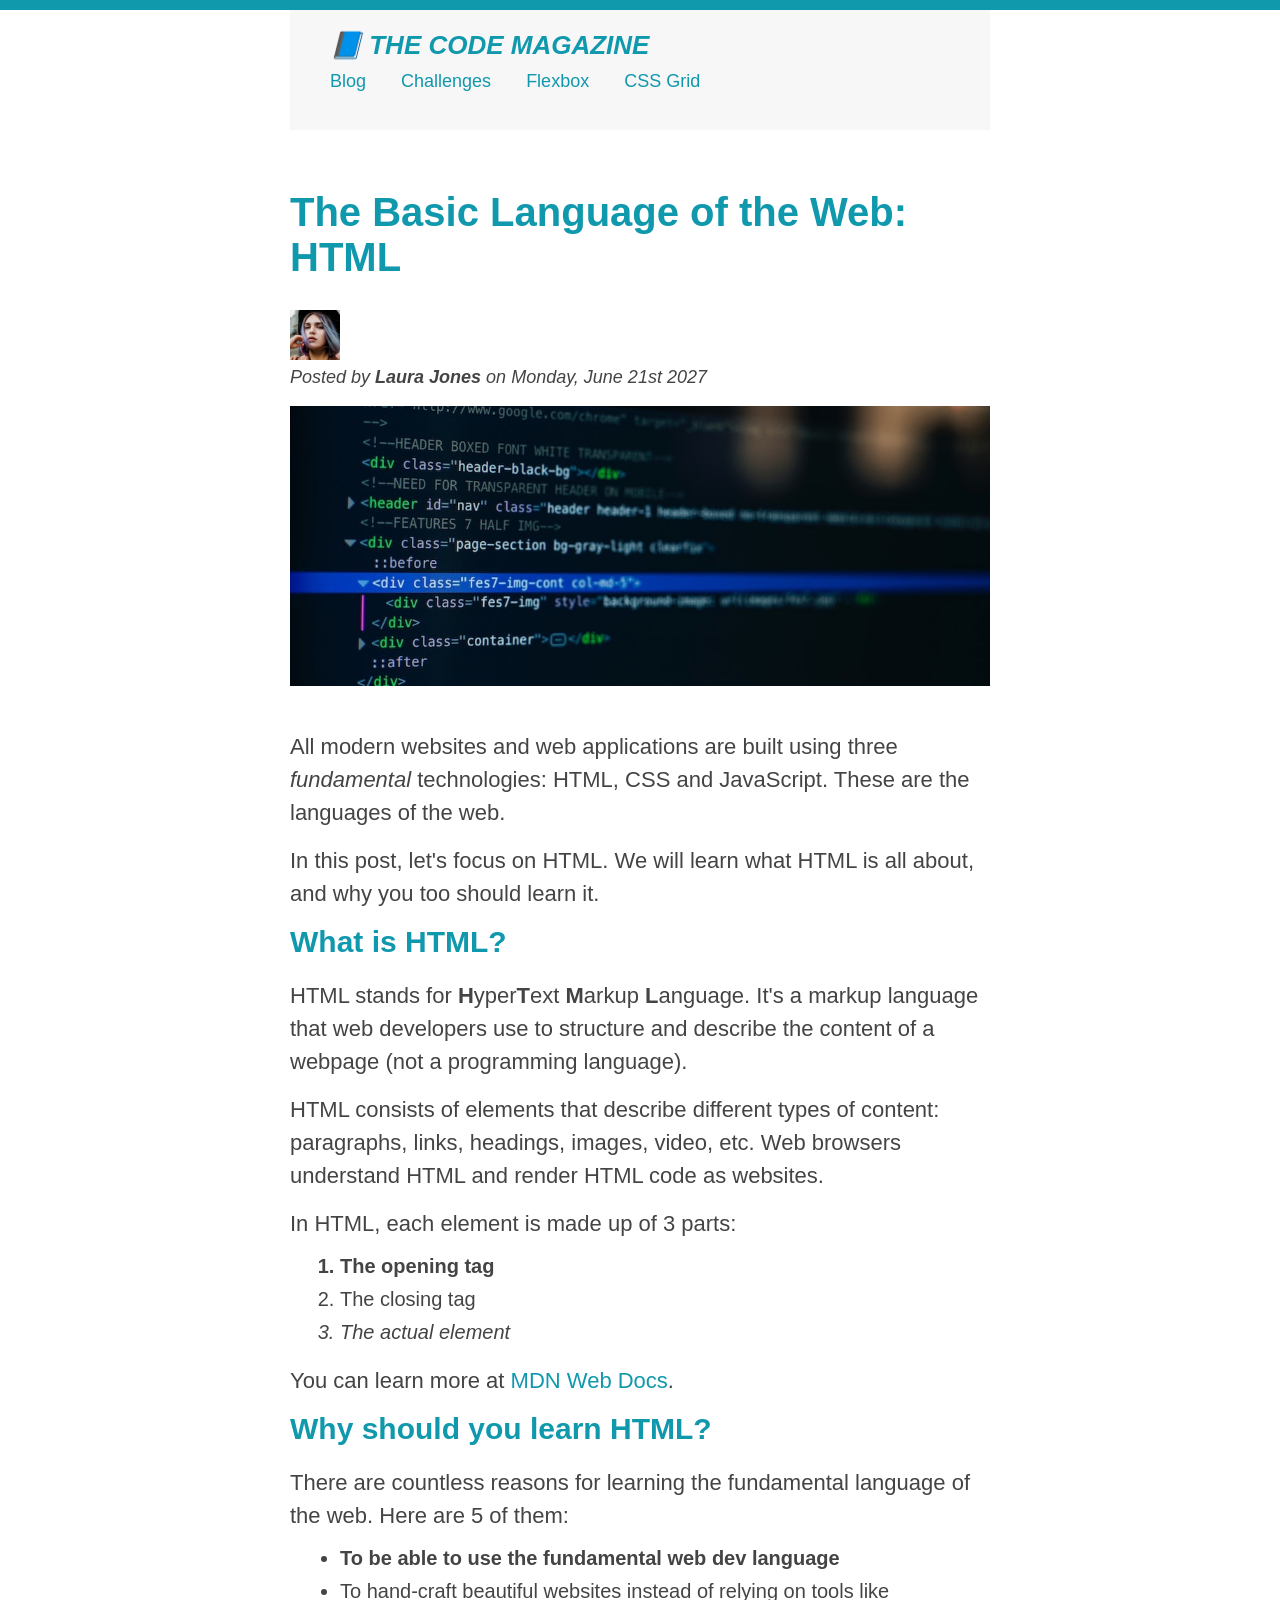
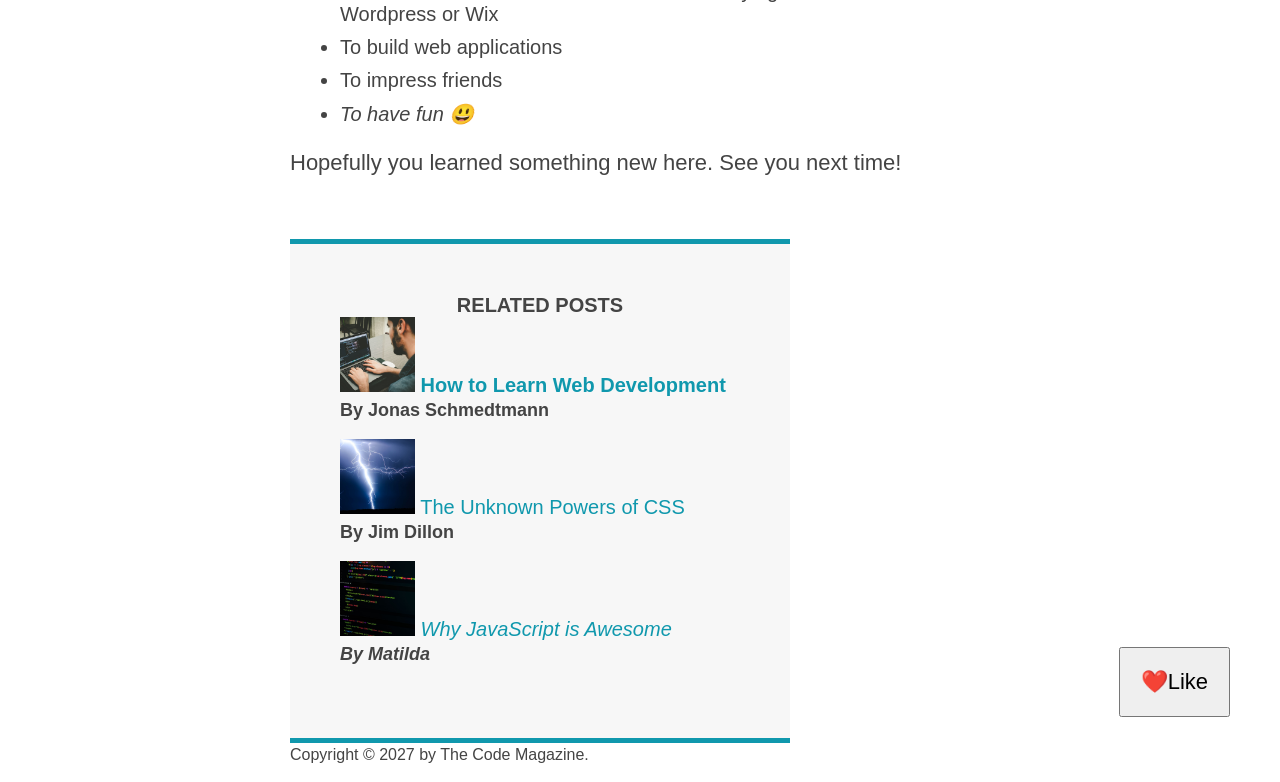
==== commit cac80d7e: "FInished absolute positioning" ====
--- a/03_CSS_Fundamentals/index.html
+++ b/03_CSS_Fundamentals/index.html
@@ -19,6 +19,8 @@
                     <a href="#">Flexbox</a>
                     <a href="#">CSS Grid</a>
                 </nav>
+
+                <button>❤️Like</button>
             </header>
 
             <article>
--- a/03_CSS_Fundamentals/style.css
+++ b/03_CSS_Fundamentals/style.css
@@ -4,10 +4,13 @@
     padding: 0;
 }
 
+/* PAGE SECTIONS */
 body {
     color: #444;
     font-family: sans-serif;
     border-top: 10px solid #1098ad;
+
+    position: relative;
 }
 
 .container {
@@ -42,6 +45,7 @@
     width: 500px;
 }
 
+/* SMALLER ELEMENTS */
 h1,
 h2,
 h3 {
@@ -155,6 +159,20 @@
     height: auto;
 }
 
+nav a:link {
+    /* background-color: orangered;
+    margin: 20px;
+    display: block; */
+
+    margin-right: 30px;
+    margin-top: 10px;
+    display: inline-block;
+}
+
+nav a:link:last-child {
+    margin-right: 0;
+}
+
 /* Resolving Conflicts */
 /* #copy-right {
     color: red;
@@ -174,3 +192,13 @@
 nav p {
     font-size: 18px;
 } */
+
+button {
+    font-size: 22px;
+    padding: 20px;
+    cursor: pointer;
+
+    position: absolute;
+    bottom: 50px;
+    right: 50px;
+}
